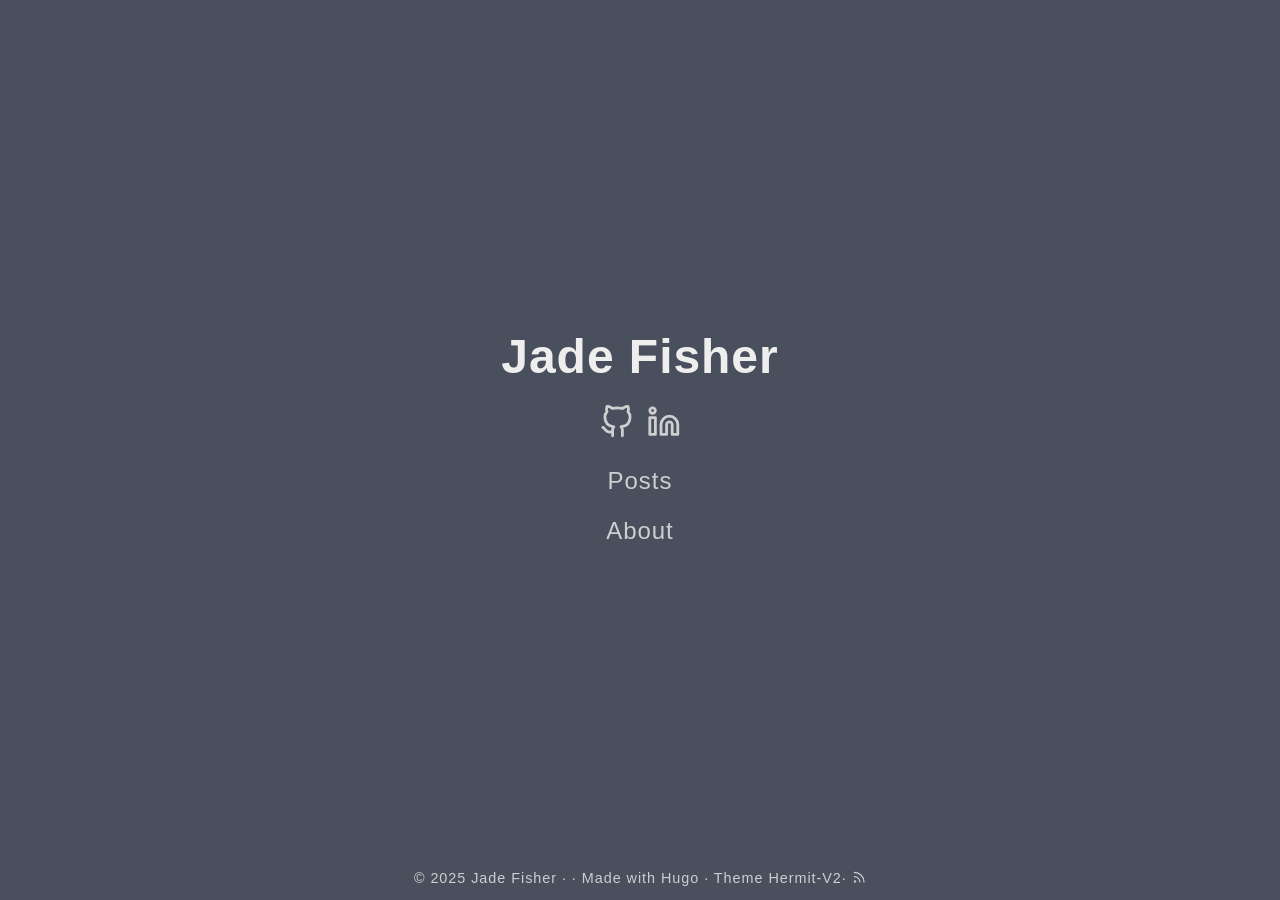
==== index.html @ 9f10a577 "guh" ====
<!doctype html><html lang=en-us><head><meta name=generator content="Hugo 0.148.2"><meta charset=UTF-8><meta charset=utf-8><meta name=viewport content="width=device-width,initial-scale=1"><meta http-equiv=X-UA-Compatible content="ie=edge"><meta name=robots content="index, follow"><meta name=author content><meta name=description content><link rel=author type=text/plain href=/humans.txt><link rel=apple-touch-icon sizes=180x180 href=/apple-touch-icon.png><link rel=icon type=image/png sizes=32x32 href=/favicon-32x32.png><link rel=icon type=image/png sizes=16x16 href=/favicon-16x16.png><link rel=manifest href=/site.webmanifest><meta name=msapplication-TileImage content="/mstile-144x144.png"><meta name=theme-color content="#494f5c"><meta name=msapplication-TileColor content="#494f5c"><link rel=mask-icon href=/safari-pinned-tab.svg color=#494f5c><meta itemprop=name content="Jade Fisher"><meta itemprop=datePublished content="2025-08-21T17:29:22-06:00"><meta itemprop=dateModified content="2025-08-21T17:29:22-06:00"><meta property="og:url" content="https://fisherrjd.github.io/"><meta property="og:site_name" content="Jade Fisher"><meta property="og:title" content="Jade Fisher"><meta property="og:locale" content="en_us"><meta property="og:type" content="website"><meta name=twitter:card content="summary"><meta name=twitter:title content="Jade Fisher"><script type=application/ld+json>{"@context":"https://schema.org","@type":"WebSite","name":"Jade Fisher","description":"","logo":"https://fisherrjd.github.io/favicon.ico","url":"https://fisherrjd.github.io/"}</script><title>Jade Fisher</title><link rel=alternate type=application/rss+xml href=https://fisherrjd.github.io/index.xml title="Jade Fisher"><link rel="stylesheet dns-prefetch preconnect preload prefetch" as=style media=screen href=https://fisherrjd.github.io/css/style.min.4711e8d141f211ce20aa7be840b74301f4794b1e3294efebea5cdf83b4a07253.css integrity="sha256-RxHo0UHyEc4gqnvoQLdDAfR5Sx4ylO/r6lzfg7SgclM=" crossorigin=anonymous></head><body id=page><div id=spotlight class="animated fadeIn"><div id=home-center><h1 id=home-title>Jade Fisher</h1><div id=home-links><a href=https://github.com/fisherrjd target=_blank rel="noopener me" title=Github><svg class="feather" width="24" height="24" viewBox="0 0 24 24" fill="none" stroke="currentColor" stroke-width="2" stroke-linecap="round" stroke-linejoin="round"><path d="M9 19c-5 1.5-5-2.5-7-3m14 6v-3.87a3.37 3.37.0 00-.94-2.61c3.14-.35 6.44-1.54 6.44-7A5.44 5.44.0 0020 4.77 5.07 5.07.0 0019.91 1S18.73.65 16 2.48a13.38 13.38.0 00-7 0C6.27.65 5.09 1 5.09 1A5.07 5.07.0 005 4.77 5.44 5.44.0 003.5 8.55c0 5.42 3.3 6.61 6.44 7A3.37 3.37.0 009 18.13V22"/></svg></a><a href=https://linkedin.com/in/fisherrjd target=_blank rel="noopener me" title=Linkedin><svg class="feather" width="24" height="24" viewBox="0 0 24 24" fill="none" stroke="currentColor" stroke-width="2" stroke-linecap="round" stroke-linejoin="round"><path d="M16 8a6 6 0 016 6v7h-4v-7a2 2 0 00-2-2 2 2 0 00-2 2v7h-4v-7a6 6 0 016-6z"/><rect x="2" y="9" width="4" height="12"/><circle cx="4" cy="4" r="2"/></svg></a></div><nav id=home-nav class=site-nav><a href=https://fisherrjd.github.io/posts/>Posts</a><a href=https://fisherrjd.github.io/about/>About</a></nav></div><div id=home-footer><p>&copy; 2025 <a href=https://fisherrjd.github.io/>Jade Fisher</a>
&#183; &#183; Made with <a href=https://gohugo.io/ target=_blank rel=noopener>Hugo</a>
&#183; Theme <a href=https://github.com/1bl4z3r/hermit-V2 target=_blank rel=noopener>Hermit-V2</a>&#183; <a href=https://fisherrjd.github.io/index.xml target=_blank title=rss><svg width="24" height="24" viewBox="0 0 24 24" fill="none" stroke="currentColor" stroke-width="2" stroke-linecap="round" stroke-linejoin="round" class="feather feather-rss"><path d="M4 11a9 9 0 019 9"/><path d="M4 4a16 16 0 0116 16"/><circle cx="5" cy="19" r="1"/></svg></a></p></div></div><script async src=https://fisherrjd.github.io/js/bundle.min.c7c384e4d29d192bbac6811ae4660bb01767194a5bea56baca77e8260f93ea16.js integrity="sha256-x8OE5NKdGSu6xoEa5GYLsBdnGUpb6la6ynfoJg+T6hY=" crossorigin=anonymous></script></body></html>
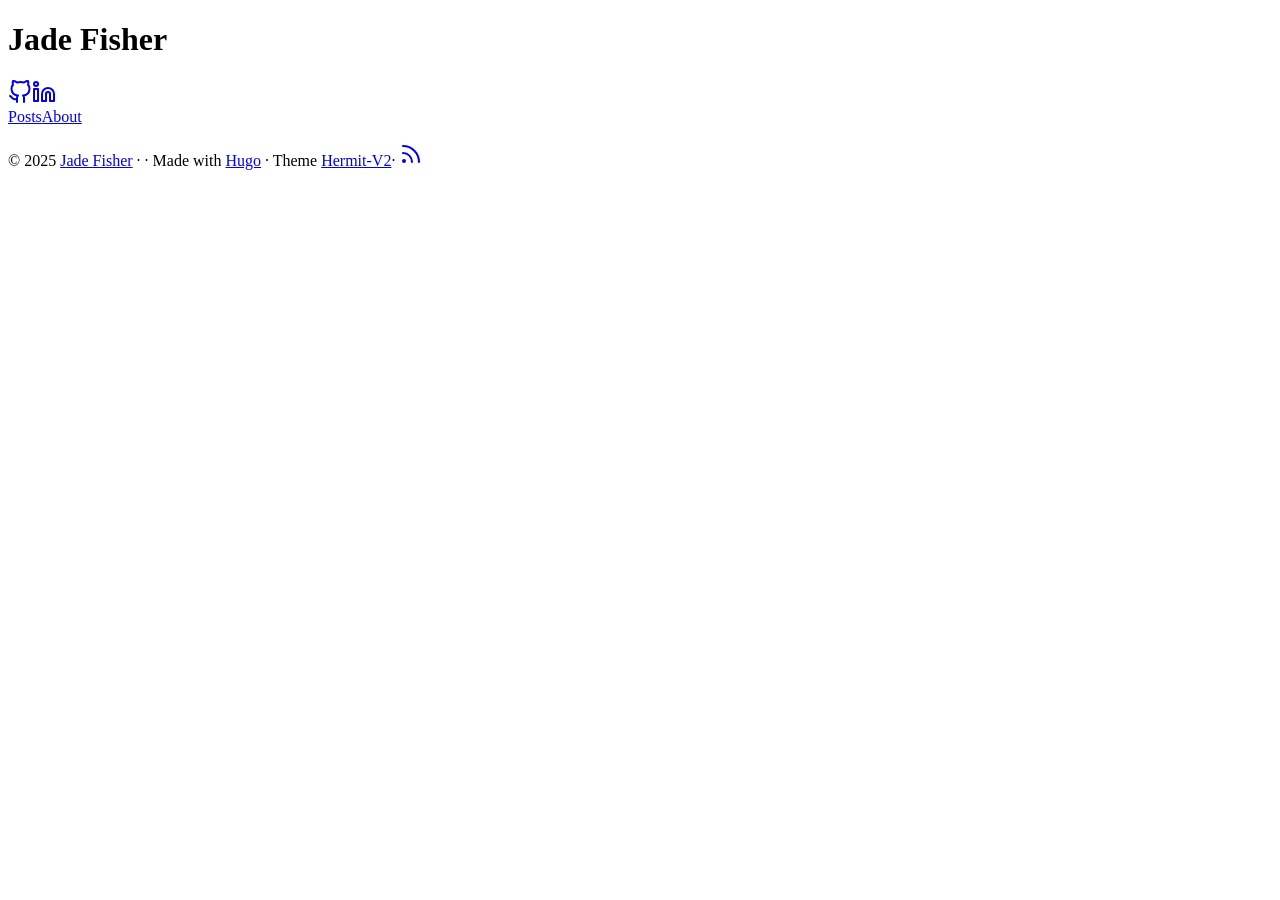
==== commit 0abd5706: "guh" ====
--- a/index.html
+++ b/index.html
@@ -1,3 +1,3 @@
-<!doctype html><html lang=en-us><head><meta name=generator content="Hugo 0.148.2"><meta charset=UTF-8><meta charset=utf-8><meta name=viewport content="width=device-width,initial-scale=1"><meta http-equiv=X-UA-Compatible content="ie=edge"><meta name=robots content="index, follow"><meta name=author content><meta name=description content><link rel=author type=text/plain href=/humans.txt><link rel=apple-touch-icon sizes=180x180 href=/apple-touch-icon.png><link rel=icon type=image/png sizes=32x32 href=/favicon-32x32.png><link rel=icon type=image/png sizes=16x16 href=/favicon-16x16.png><link rel=manifest href=/site.webmanifest><meta name=msapplication-TileImage content="/mstile-144x144.png"><meta name=theme-color content="#494f5c"><meta name=msapplication-TileColor content="#494f5c"><link rel=mask-icon href=/safari-pinned-tab.svg color=#494f5c><meta itemprop=name content="Jade Fisher"><meta itemprop=datePublished content="2025-08-21T17:29:22-06:00"><meta itemprop=dateModified content="2025-08-21T17:29:22-06:00"><meta property="og:url" content="https://fisherrjd.github.io/"><meta property="og:site_name" content="Jade Fisher"><meta property="og:title" content="Jade Fisher"><meta property="og:locale" content="en_us"><meta property="og:type" content="website"><meta name=twitter:card content="summary"><meta name=twitter:title content="Jade Fisher"><script type=application/ld+json>{"@context":"https://schema.org","@type":"WebSite","name":"Jade Fisher","description":"","logo":"https://fisherrjd.github.io/favicon.ico","url":"https://fisherrjd.github.io/"}</script><title>Jade Fisher</title><link rel=alternate type=application/rss+xml href=https://fisherrjd.github.io/index.xml title="Jade Fisher"><link rel="stylesheet dns-prefetch preconnect preload prefetch" as=style media=screen href=https://fisherrjd.github.io/css/style.min.4711e8d141f211ce20aa7be840b74301f4794b1e3294efebea5cdf83b4a07253.css integrity="sha256-RxHo0UHyEc4gqnvoQLdDAfR5Sx4ylO/r6lzfg7SgclM=" crossorigin=anonymous></head><body id=page><div id=spotlight class="animated fadeIn"><div id=home-center><h1 id=home-title>Jade Fisher</h1><div id=home-links><a href=https://github.com/fisherrjd target=_blank rel="noopener me" title=Github><svg class="feather" width="24" height="24" viewBox="0 0 24 24" fill="none" stroke="currentColor" stroke-width="2" stroke-linecap="round" stroke-linejoin="round"><path d="M9 19c-5 1.5-5-2.5-7-3m14 6v-3.87a3.37 3.37.0 00-.94-2.61c3.14-.35 6.44-1.54 6.44-7A5.44 5.44.0 0020 4.77 5.07 5.07.0 0019.91 1S18.73.65 16 2.48a13.38 13.38.0 00-7 0C6.27.65 5.09 1 5.09 1A5.07 5.07.0 005 4.77 5.44 5.44.0 003.5 8.55c0 5.42 3.3 6.61 6.44 7A3.37 3.37.0 009 18.13V22"/></svg></a><a href=https://linkedin.com/in/fisherrjd target=_blank rel="noopener me" title=Linkedin><svg class="feather" width="24" height="24" viewBox="0 0 24 24" fill="none" stroke="currentColor" stroke-width="2" stroke-linecap="round" stroke-linejoin="round"><path d="M16 8a6 6 0 016 6v7h-4v-7a2 2 0 00-2-2 2 2 0 00-2 2v7h-4v-7a6 6 0 016-6z"/><rect x="2" y="9" width="4" height="12"/><circle cx="4" cy="4" r="2"/></svg></a></div><nav id=home-nav class=site-nav><a href=https://fisherrjd.github.io/posts/>Posts</a><a href=https://fisherrjd.github.io/about/>About</a></nav></div><div id=home-footer><p>&copy; 2025 <a href=https://fisherrjd.github.io/>Jade Fisher</a>
+<!doctype html><html lang=en-us><head><meta name=generator content="Hugo 0.148.2"><meta charset=UTF-8><meta charset=utf-8><meta name=viewport content="width=device-width,initial-scale=1"><meta http-equiv=X-UA-Compatible content="ie=edge"><meta name=robots content="index, follow"><meta name=author content><meta name=description content><link rel=author type=text/plain href=/humans.txt><link rel=apple-touch-icon sizes=180x180 href=/apple-touch-icon.png><link rel=icon type=image/png sizes=32x32 href=/favicon-32x32.png><link rel=icon type=image/png sizes=16x16 href=/favicon-16x16.png><link rel=manifest href=/site.webmanifest><meta name=msapplication-TileImage content="/mstile-144x144.png"><meta name=theme-color content="#494f5c"><meta name=msapplication-TileColor content="#494f5c"><link rel=mask-icon href=/safari-pinned-tab.svg color=#494f5c><meta itemprop=name content="Jade Fisher"><meta itemprop=datePublished content="2025-08-21T17:29:22-06:00"><meta itemprop=dateModified content="2025-08-21T17:29:22-06:00"><meta property="og:url" content="https://jade.rip/"><meta property="og:site_name" content="Jade Fisher"><meta property="og:title" content="Jade Fisher"><meta property="og:locale" content="en_us"><meta property="og:type" content="website"><meta name=twitter:card content="summary"><meta name=twitter:title content="Jade Fisher"><script type=application/ld+json>{"@context":"https://schema.org","@type":"WebSite","name":"Jade Fisher","description":"","logo":"https://jade.rip/favicon.ico","url":"https://jade.rip/"}</script><title>Jade Fisher</title><link rel=alternate type=application/rss+xml href=https://jade.rip/index.xml title="Jade Fisher"><link rel="stylesheet dns-prefetch preconnect preload prefetch" as=style media=screen href=https://jade.rip/css/style.min.4711e8d141f211ce20aa7be840b74301f4794b1e3294efebea5cdf83b4a07253.css integrity="sha256-RxHo0UHyEc4gqnvoQLdDAfR5Sx4ylO/r6lzfg7SgclM=" crossorigin=anonymous></head><body id=page><div id=spotlight class="animated fadeIn"><div id=home-center><h1 id=home-title>Jade Fisher</h1><div id=home-links><a href=https://github.com/fisherrjd target=_blank rel="noopener me" title=Github><svg class="feather" width="24" height="24" viewBox="0 0 24 24" fill="none" stroke="currentColor" stroke-width="2" stroke-linecap="round" stroke-linejoin="round"><path d="M9 19c-5 1.5-5-2.5-7-3m14 6v-3.87a3.37 3.37.0 00-.94-2.61c3.14-.35 6.44-1.54 6.44-7A5.44 5.44.0 0020 4.77 5.07 5.07.0 0019.91 1S18.73.65 16 2.48a13.38 13.38.0 00-7 0C6.27.65 5.09 1 5.09 1A5.07 5.07.0 005 4.77 5.44 5.44.0 003.5 8.55c0 5.42 3.3 6.61 6.44 7A3.37 3.37.0 009 18.13V22"/></svg></a><a href=https://linkedin.com/in/fisherrjd target=_blank rel="noopener me" title=Linkedin><svg class="feather" width="24" height="24" viewBox="0 0 24 24" fill="none" stroke="currentColor" stroke-width="2" stroke-linecap="round" stroke-linejoin="round"><path d="M16 8a6 6 0 016 6v7h-4v-7a2 2 0 00-2-2 2 2 0 00-2 2v7h-4v-7a6 6 0 016-6z"/><rect x="2" y="9" width="4" height="12"/><circle cx="4" cy="4" r="2"/></svg></a></div><nav id=home-nav class=site-nav><a href=https://jade.rip/posts/>Posts</a><a href=https://jade.rip/about/>About</a></nav></div><div id=home-footer><p>&copy; 2025 <a href=https://jade.rip/>Jade Fisher</a>
 &#183; &#183; Made with <a href=https://gohugo.io/ target=_blank rel=noopener>Hugo</a>
-&#183; Theme <a href=https://github.com/1bl4z3r/hermit-V2 target=_blank rel=noopener>Hermit-V2</a>&#183; <a href=https://fisherrjd.github.io/index.xml target=_blank title=rss><svg width="24" height="24" viewBox="0 0 24 24" fill="none" stroke="currentColor" stroke-width="2" stroke-linecap="round" stroke-linejoin="round" class="feather feather-rss"><path d="M4 11a9 9 0 019 9"/><path d="M4 4a16 16 0 0116 16"/><circle cx="5" cy="19" r="1"/></svg></a></p></div></div><script async src=https://fisherrjd.github.io/js/bundle.min.c7c384e4d29d192bbac6811ae4660bb01767194a5bea56baca77e8260f93ea16.js integrity="sha256-x8OE5NKdGSu6xoEa5GYLsBdnGUpb6la6ynfoJg+T6hY=" crossorigin=anonymous></script></body></html>+&#183; Theme <a href=https://github.com/1bl4z3r/hermit-V2 target=_blank rel=noopener>Hermit-V2</a>&#183; <a href=https://jade.rip/index.xml target=_blank title=rss><svg width="24" height="24" viewBox="0 0 24 24" fill="none" stroke="currentColor" stroke-width="2" stroke-linecap="round" stroke-linejoin="round" class="feather feather-rss"><path d="M4 11a9 9 0 019 9"/><path d="M4 4a16 16 0 0116 16"/><circle cx="5" cy="19" r="1"/></svg></a></p></div></div><script async src=https://jade.rip/js/bundle.min.c7c384e4d29d192bbac6811ae4660bb01767194a5bea56baca77e8260f93ea16.js integrity="sha256-x8OE5NKdGSu6xoEa5GYLsBdnGUpb6la6ynfoJg+T6hY=" crossorigin=anonymous></script></body></html>
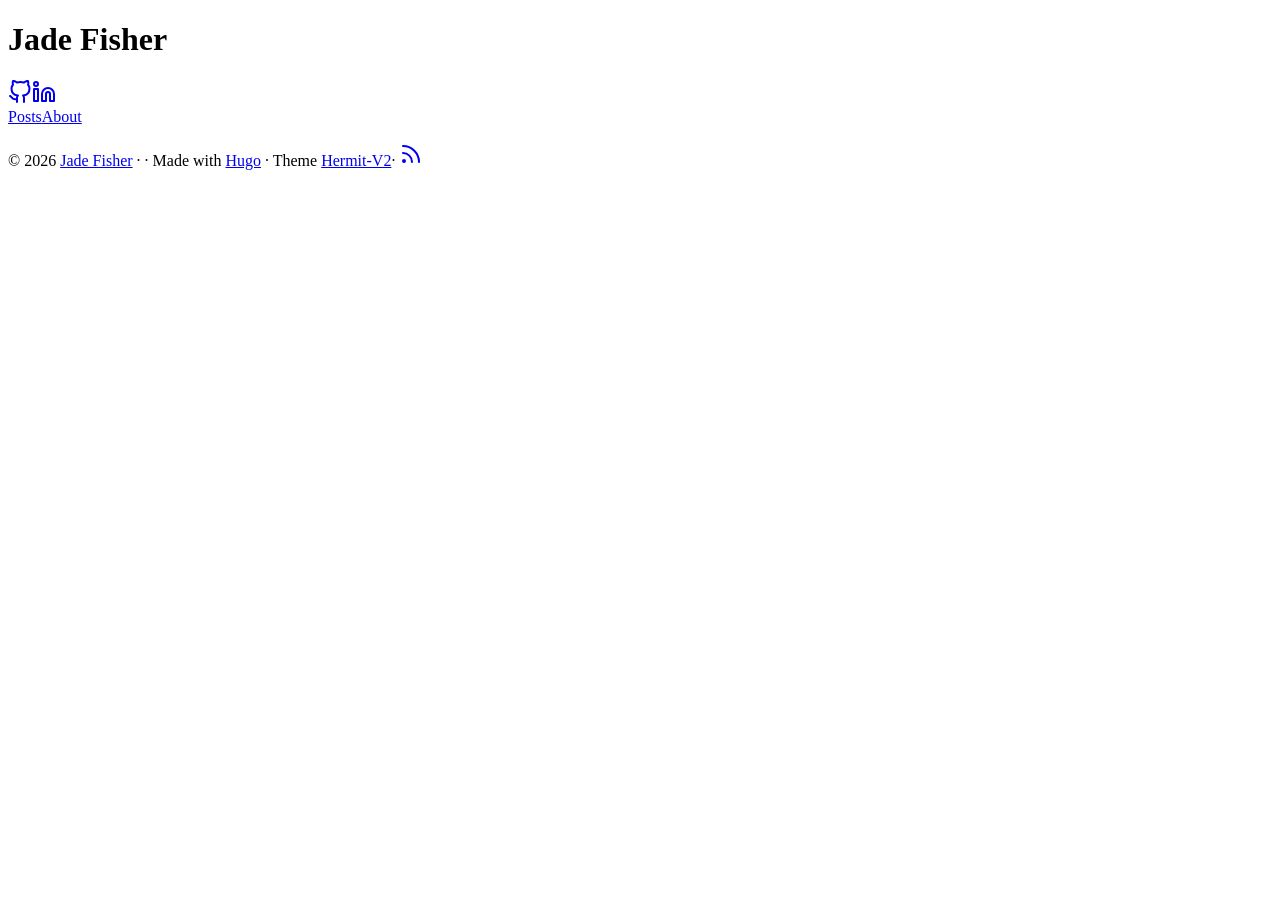
==== commit 0261db19: "guh" ====
--- a/index.html
+++ b/index.html
@@ -1,3 +1,3 @@
-<!doctype html><html lang=en-us><head><meta name=generator content="Hugo 0.148.2"><meta charset=UTF-8><meta charset=utf-8><meta name=viewport content="width=device-width,initial-scale=1"><meta http-equiv=X-UA-Compatible content="ie=edge"><meta name=robots content="index, follow"><meta name=author content><meta name=description content><link rel=author type=text/plain href=/humans.txt><link rel=apple-touch-icon sizes=180x180 href=/apple-touch-icon.png><link rel=icon type=image/png sizes=32x32 href=/favicon-32x32.png><link rel=icon type=image/png sizes=16x16 href=/favicon-16x16.png><link rel=manifest href=/site.webmanifest><meta name=msapplication-TileImage content="/mstile-144x144.png"><meta name=theme-color content="#494f5c"><meta name=msapplication-TileColor content="#494f5c"><link rel=mask-icon href=/safari-pinned-tab.svg color=#494f5c><meta itemprop=name content="Jade Fisher"><meta itemprop=datePublished content="2025-08-21T17:29:22-06:00"><meta itemprop=dateModified content="2025-08-21T17:29:22-06:00"><meta property="og:url" content="https://jade.rip/"><meta property="og:site_name" content="Jade Fisher"><meta property="og:title" content="Jade Fisher"><meta property="og:locale" content="en_us"><meta property="og:type" content="website"><meta name=twitter:card content="summary"><meta name=twitter:title content="Jade Fisher"><script type=application/ld+json>{"@context":"https://schema.org","@type":"WebSite","name":"Jade Fisher","description":"","logo":"https://jade.rip/favicon.ico","url":"https://jade.rip/"}</script><title>Jade Fisher</title><link rel=alternate type=application/rss+xml href=https://jade.rip/index.xml title="Jade Fisher"><link rel="stylesheet dns-prefetch preconnect preload prefetch" as=style media=screen href=https://jade.rip/css/style.min.4711e8d141f211ce20aa7be840b74301f4794b1e3294efebea5cdf83b4a07253.css integrity="sha256-RxHo0UHyEc4gqnvoQLdDAfR5Sx4ylO/r6lzfg7SgclM=" crossorigin=anonymous></head><body id=page><div id=spotlight class="animated fadeIn"><div id=home-center><h1 id=home-title>Jade Fisher</h1><div id=home-links><a href=https://github.com/fisherrjd target=_blank rel="noopener me" title=Github><svg class="feather" width="24" height="24" viewBox="0 0 24 24" fill="none" stroke="currentColor" stroke-width="2" stroke-linecap="round" stroke-linejoin="round"><path d="M9 19c-5 1.5-5-2.5-7-3m14 6v-3.87a3.37 3.37.0 00-.94-2.61c3.14-.35 6.44-1.54 6.44-7A5.44 5.44.0 0020 4.77 5.07 5.07.0 0019.91 1S18.73.65 16 2.48a13.38 13.38.0 00-7 0C6.27.65 5.09 1 5.09 1A5.07 5.07.0 005 4.77 5.44 5.44.0 003.5 8.55c0 5.42 3.3 6.61 6.44 7A3.37 3.37.0 009 18.13V22"/></svg></a><a href=https://linkedin.com/in/fisherrjd target=_blank rel="noopener me" title=Linkedin><svg class="feather" width="24" height="24" viewBox="0 0 24 24" fill="none" stroke="currentColor" stroke-width="2" stroke-linecap="round" stroke-linejoin="round"><path d="M16 8a6 6 0 016 6v7h-4v-7a2 2 0 00-2-2 2 2 0 00-2 2v7h-4v-7a6 6 0 016-6z"/><rect x="2" y="9" width="4" height="12"/><circle cx="4" cy="4" r="2"/></svg></a></div><nav id=home-nav class=site-nav><a href=https://jade.rip/posts/>Posts</a><a href=https://jade.rip/about/>About</a></nav></div><div id=home-footer><p>&copy; 2025 <a href=https://jade.rip/>Jade Fisher</a>
+<!doctype html><html lang=en-us><head><meta name=generator content="Hugo 0.148.2"><meta charset=UTF-8><meta charset=utf-8><meta name=viewport content="width=device-width,initial-scale=1"><meta http-equiv=X-UA-Compatible content="ie=edge"><meta name=robots content="index, follow"><meta name=author content><meta name=description content><link rel=author type=text/plain href=/humans.txt><link rel=apple-touch-icon sizes=180x180 href=/apple-touch-icon.png><link rel=icon type=image/png sizes=32x32 href=/favicon-32x32.png><link rel=icon type=image/png sizes=16x16 href=/favicon-16x16.png><link rel=manifest href=/site.webmanifest><meta name=msapplication-TileImage content="/mstile-144x144.png"><meta name=theme-color content="#494f5c"><meta name=msapplication-TileColor content="#494f5c"><link rel=mask-icon href=/safari-pinned-tab.svg color=#494f5c><meta itemprop=name content="Jade Fisher"><meta itemprop=datePublished content="2025-10-08T21:55:22-06:00"><meta itemprop=dateModified content="2025-10-08T21:55:22-06:00"><meta property="og:url" content="https://jade.rip/"><meta property="og:site_name" content="Jade Fisher"><meta property="og:title" content="Jade Fisher"><meta property="og:locale" content="en_us"><meta property="og:type" content="website"><meta name=twitter:card content="summary"><meta name=twitter:title content="Jade Fisher"><script type=application/ld+json>{"@context":"https://schema.org","@type":"WebSite","name":"Jade Fisher","description":"","logo":"https://jade.rip/favicon.ico","url":"https://jade.rip/"}</script><title>Jade Fisher</title><link rel=alternate type=application/rss+xml href=https://jade.rip/index.xml title="Jade Fisher"><link rel="stylesheet dns-prefetch preconnect preload prefetch" as=style media=screen href=https://jade.rip/css/style.min.4711e8d141f211ce20aa7be840b74301f4794b1e3294efebea5cdf83b4a07253.css integrity="sha256-RxHo0UHyEc4gqnvoQLdDAfR5Sx4ylO/r6lzfg7SgclM=" crossorigin=anonymous></head><body id=page><div id=spotlight class="animated fadeIn"><div id=home-center><h1 id=home-title>Jade Fisher</h1><div id=home-links><a href=https://github.com/fisherrjd target=_blank rel="noopener me" title=Github><svg class="feather" width="24" height="24" viewBox="0 0 24 24" fill="none" stroke="currentColor" stroke-width="2" stroke-linecap="round" stroke-linejoin="round"><path d="M9 19c-5 1.5-5-2.5-7-3m14 6v-3.87a3.37 3.37.0 00-.94-2.61c3.14-.35 6.44-1.54 6.44-7A5.44 5.44.0 0020 4.77 5.07 5.07.0 0019.91 1S18.73.65 16 2.48a13.38 13.38.0 00-7 0C6.27.65 5.09 1 5.09 1A5.07 5.07.0 005 4.77 5.44 5.44.0 003.5 8.55c0 5.42 3.3 6.61 6.44 7A3.37 3.37.0 009 18.13V22"/></svg></a><a href=https://linkedin.com/in/fisherrjd target=_blank rel="noopener me" title=Linkedin><svg class="feather" width="24" height="24" viewBox="0 0 24 24" fill="none" stroke="currentColor" stroke-width="2" stroke-linecap="round" stroke-linejoin="round"><path d="M16 8a6 6 0 016 6v7h-4v-7a2 2 0 00-2-2 2 2 0 00-2 2v7h-4v-7a6 6 0 016-6z"/><rect x="2" y="9" width="4" height="12"/><circle cx="4" cy="4" r="2"/></svg></a></div><nav id=home-nav class=site-nav><a href=https://jade.rip/posts/>Posts</a><a href=https://jade.rip/about/>About</a></nav></div><div id=home-footer><p>&copy; 2026 <a href=https://jade.rip/>Jade Fisher</a>
 &#183; &#183; Made with <a href=https://gohugo.io/ target=_blank rel=noopener>Hugo</a>
 &#183; Theme <a href=https://github.com/1bl4z3r/hermit-V2 target=_blank rel=noopener>Hermit-V2</a>&#183; <a href=https://jade.rip/index.xml target=_blank title=rss><svg width="24" height="24" viewBox="0 0 24 24" fill="none" stroke="currentColor" stroke-width="2" stroke-linecap="round" stroke-linejoin="round" class="feather feather-rss"><path d="M4 11a9 9 0 019 9"/><path d="M4 4a16 16 0 0116 16"/><circle cx="5" cy="19" r="1"/></svg></a></p></div></div><script async src=https://jade.rip/js/bundle.min.c7c384e4d29d192bbac6811ae4660bb01767194a5bea56baca77e8260f93ea16.js integrity="sha256-x8OE5NKdGSu6xoEa5GYLsBdnGUpb6la6ynfoJg+T6hY=" crossorigin=anonymous></script></body></html>
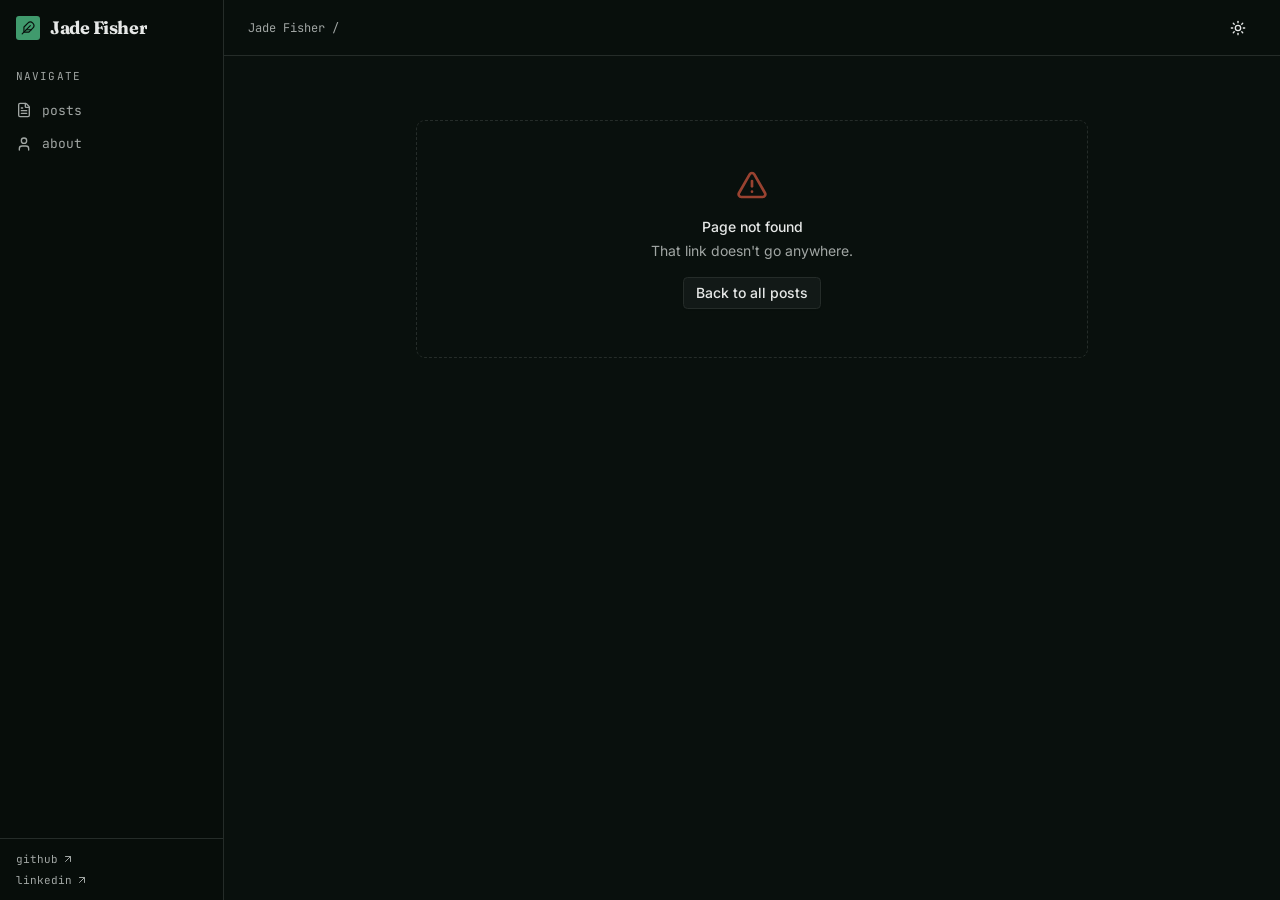
==== commit 7bd443b3: "deploy blog fd5a7ea" ====
--- a/index.html
+++ b/index.html
@@ -1,3 +1,48 @@
-<!doctype html><html lang=en-us><head><meta name=generator content="Hugo 0.148.2"><meta charset=UTF-8><meta charset=utf-8><meta name=viewport content="width=device-width,initial-scale=1"><meta http-equiv=X-UA-Compatible content="ie=edge"><meta name=robots content="index, follow"><meta name=author content><meta name=description content><link rel=author type=text/plain href=/humans.txt><link rel=apple-touch-icon sizes=180x180 href=/apple-touch-icon.png><link rel=icon type=image/png sizes=32x32 href=/favicon-32x32.png><link rel=icon type=image/png sizes=16x16 href=/favicon-16x16.png><link rel=manifest href=/site.webmanifest><meta name=msapplication-TileImage content="/mstile-144x144.png"><meta name=theme-color content="#494f5c"><meta name=msapplication-TileColor content="#494f5c"><link rel=mask-icon href=/safari-pinned-tab.svg color=#494f5c><meta itemprop=name content="Jade Fisher"><meta itemprop=datePublished content="2025-10-08T21:55:22-06:00"><meta itemprop=dateModified content="2025-10-08T21:55:22-06:00"><meta property="og:url" content="https://jade.rip/"><meta property="og:site_name" content="Jade Fisher"><meta property="og:title" content="Jade Fisher"><meta property="og:locale" content="en_us"><meta property="og:type" content="website"><meta name=twitter:card content="summary"><meta name=twitter:title content="Jade Fisher"><script type=application/ld+json>{"@context":"https://schema.org","@type":"WebSite","name":"Jade Fisher","description":"","logo":"https://jade.rip/favicon.ico","url":"https://jade.rip/"}</script><title>Jade Fisher</title><link rel=alternate type=application/rss+xml href=https://jade.rip/index.xml title="Jade Fisher"><link rel="stylesheet dns-prefetch preconnect preload prefetch" as=style media=screen href=https://jade.rip/css/style.min.4711e8d141f211ce20aa7be840b74301f4794b1e3294efebea5cdf83b4a07253.css integrity="sha256-RxHo0UHyEc4gqnvoQLdDAfR5Sx4ylO/r6lzfg7SgclM=" crossorigin=anonymous></head><body id=page><div id=spotlight class="animated fadeIn"><div id=home-center><h1 id=home-title>Jade Fisher</h1><div id=home-links><a href=https://github.com/fisherrjd target=_blank rel="noopener me" title=Github><svg class="feather" width="24" height="24" viewBox="0 0 24 24" fill="none" stroke="currentColor" stroke-width="2" stroke-linecap="round" stroke-linejoin="round"><path d="M9 19c-5 1.5-5-2.5-7-3m14 6v-3.87a3.37 3.37.0 00-.94-2.61c3.14-.35 6.44-1.54 6.44-7A5.44 5.44.0 0020 4.77 5.07 5.07.0 0019.91 1S18.73.65 16 2.48a13.38 13.38.0 00-7 0C6.27.65 5.09 1 5.09 1A5.07 5.07.0 005 4.77 5.44 5.44.0 003.5 8.55c0 5.42 3.3 6.61 6.44 7A3.37 3.37.0 009 18.13V22"/></svg></a><a href=https://linkedin.com/in/fisherrjd target=_blank rel="noopener me" title=Linkedin><svg class="feather" width="24" height="24" viewBox="0 0 24 24" fill="none" stroke="currentColor" stroke-width="2" stroke-linecap="round" stroke-linejoin="round"><path d="M16 8a6 6 0 016 6v7h-4v-7a2 2 0 00-2-2 2 2 0 00-2 2v7h-4v-7a6 6 0 016-6z"/><rect x="2" y="9" width="4" height="12"/><circle cx="4" cy="4" r="2"/></svg></a></div><nav id=home-nav class=site-nav><a href=https://jade.rip/posts/>Posts</a><a href=https://jade.rip/about/>About</a></nav></div><div id=home-footer><p>&copy; 2026 <a href=https://jade.rip/>Jade Fisher</a>
-&#183; &#183; Made with <a href=https://gohugo.io/ target=_blank rel=noopener>Hugo</a>
-&#183; Theme <a href=https://github.com/1bl4z3r/hermit-V2 target=_blank rel=noopener>Hermit-V2</a>&#183; <a href=https://jade.rip/index.xml target=_blank title=rss><svg width="24" height="24" viewBox="0 0 24 24" fill="none" stroke="currentColor" stroke-width="2" stroke-linecap="round" stroke-linejoin="round" class="feather feather-rss"><path d="M4 11a9 9 0 019 9"/><path d="M4 4a16 16 0 0116 16"/><circle cx="5" cy="19" r="1"/></svg></a></p></div></div><script async src=https://jade.rip/js/bundle.min.c7c384e4d29d192bbac6811ae4660bb01767194a5bea56baca77e8260f93ea16.js integrity="sha256-x8OE5NKdGSu6xoEa5GYLsBdnGUpb6la6ynfoJg+T6hY=" crossorigin=anonymous></script></body></html>+<!doctype html>
+<html lang="en">
+  <head>
+    <meta charset="UTF-8" />
+    <link rel="icon" type="image/svg+xml" href="/favicon.svg" />
+    <meta name="viewport" content="width=device-width, initial-scale=1.0" />
+    <title>Jade Fisher</title>
+    <meta name="description" content="Senior Software Engineer writing about backend systems, API architecture, and AI." />
+    <link rel="canonical" href="https://jade.rip/" />
+    <meta property="og:site_name" content="Jade Fisher" />
+    <meta property="og:title" content="Jade Fisher" />
+    <meta property="og:description" content="Senior Software Engineer writing about backend systems, API architecture, and AI." />
+    <meta property="og:url" content="https://jade.rip/" />
+    <meta property="og:type" content="website" />
+    <meta name="twitter:card" content="summary" />
+    <!-- the theme's pre-paint script is injected here by ui() in vite.config.ts -->
+    <script type="module" crossorigin src="/assets/index-CHTDUt3p.js"></script>
+    <link rel="modulepreload" crossorigin href="/assets/button-4BapRsyM.js">
+    <link rel="modulepreload" crossorigin href="/assets/site-D8J-MSdJ.js">
+    <link rel="modulepreload" crossorigin href="/assets/layout-BJYvNkCL.js">
+    <link rel="modulepreload" crossorigin href="/assets/states-DvqV2JI5.js">
+    <link rel="modulepreload" crossorigin href="/assets/posts-CEOsE8tl.js">
+    <link rel="stylesheet" crossorigin href="/assets/index-CPzfpjzS.css">
+    <link rel="preconnect" href="https://fonts.googleapis.com">
+    <link rel="preconnect" href="https://fonts.gstatic.com" crossorigin="">
+    <link rel="stylesheet" href="https://fonts.googleapis.com/css2?family=Fraunces&amp;display=swap" data-ui-font="Fraunces">
+    <link rel="stylesheet" href="https://fonts.googleapis.com/css2?family=Inter:wght@400;500;600;700&amp;display=swap" data-ui-font="Inter">
+    <link rel="stylesheet" href="https://fonts.googleapis.com/css2?family=JetBrains+Mono:wght@400;500;700&amp;display=swap" data-ui-font="JetBrains Mono">
+    <style id="ui-theme">:root { --radius: 6px; --shadow-offset: 4px; --ui-font-heading: "Fraunces", ui-sans-serif, system-ui, sans-serif; --ui-font-body: "Inter", ui-sans-serif, system-ui, sans-serif; --ui-font-mono: "JetBrains Mono", ui-monospace, monospace; --background: 150 22.2% 96.5%; --foreground: 150 7.7% 10.2%; --card: 150 50% 99.2%; --popover: 150 50% 99.2%; --sidebar: 150 12.5% 93.7%; --secondary: 150 10.7% 89%; --muted: 150 13% 91%; --muted-foreground: 156 2.8% 35.1%; --border: 150 7.3% 83.9%; --input: 156 5.3% 81.4%; --outline: 150 9.5% 8.2%; --primary: 150 43.7% 40.4%; --primary-text: 155 76.1% 26.3%; --accent: 42 63.1% 87.3%; --accent-foreground: 43 62.3% 13.5%; --highlight: 43 25.4% 34.7%; --accent-fill: 43 39.2% 75.5%; --destructive: 10 63.8% 45.5%; --chart-3: 266 100% 84.9%; --chart-4: 357 100% 83.1%; --success: 130 75.2% 26.9%; --warning: 38 72.4% 34.1%; --card-foreground: 150 7.7% 10.2%; --popover-foreground: 150 7.7% 10.2%; --secondary-foreground: 150 7.7% 10.2%; --primary-foreground: 154 30.4% 4.5%; --accent-fill-foreground: 154 30.4% 4.5%; --destructive-foreground: 0 0% 100%; --ring: 155 76.1% 26.3%; --chart-1: 150 43.7% 40.4%; --chart-2: 43 39.2% 75.5%; --chart-1-foreground: 154 30.4% 4.5%; --chart-2-foreground: 154 30.4% 4.5%; --chart-3-foreground: 154 30.4% 4.5%; --chart-4-foreground: 154 30.4% 4.5%; }
+:root.dark { --background: 154 28% 4.9%; --foreground: 150 4.2% 90.6%; --card: 154 17.9% 7.6%; --popover: 154 16.3% 8.4%; --sidebar: 150 30% 3.9%; --secondary: 154 10.1% 13.5%; --muted: 154 11.9% 11.6%; --muted-foreground: 156 2.7% 64.1%; --border: 154 8.6% 15.9%; --input: 154 7.7% 17.8%; --outline: 160 5.5% 89.2%; --primary: 150 41.3% 42.7%; --primary-text: 148 39.2% 55.5%; --accent: 43 87.8% 9.6%; --accent-foreground: 43 55.1% 82.5%; --highlight: 43 39.2% 75.5%; --accent-fill: 43 39.2% 75.5%; --destructive: 10 65.4% 54.7%; --chart-3: 266 71.7% 77.8%; --chart-4: 356 80.5% 75.9%; --success: 123 43.1% 58.6%; --warning: 37 91.3% 59.6%; --card-foreground: 150 4.2% 90.6%; --popover-foreground: 150 4.2% 90.6%; --secondary-foreground: 150 4.2% 90.6%; --primary-foreground: 154 30.4% 4.5%; --accent-fill-foreground: 154 30.4% 4.5%; --destructive-foreground: 154 30.4% 4.5%; --ring: 148 39.2% 55.5%; --chart-1: 150 41.3% 42.7%; --chart-2: 43 39.2% 75.5%; --chart-1-foreground: 154 30.4% 4.5%; --chart-2-foreground: 154 30.4% 4.5%; --chart-3-foreground: 154 30.4% 4.5%; --chart-4-foreground: 154 30.4% 4.5%; }</style>
+    <script>
+      // @fisherrjd/ui: apply the look and the saved mode before first paint
+      ;(() => {
+        const c = {"look":"line","mode":"dark","locked":false,"key":"app.mode"}
+        let mode = c.mode
+        if (!c.locked) {
+          const saved = localStorage.getItem(c.key)
+          if (saved === 'light' || saved === 'dark') mode = saved
+        }
+        document.documentElement.dataset.look = c.look
+        document.documentElement.classList.toggle('dark', mode === 'dark')
+      })()
+    </script>
+  </head>
+  <body>
+    <div id="app"></div>
+  </body>
+</html>
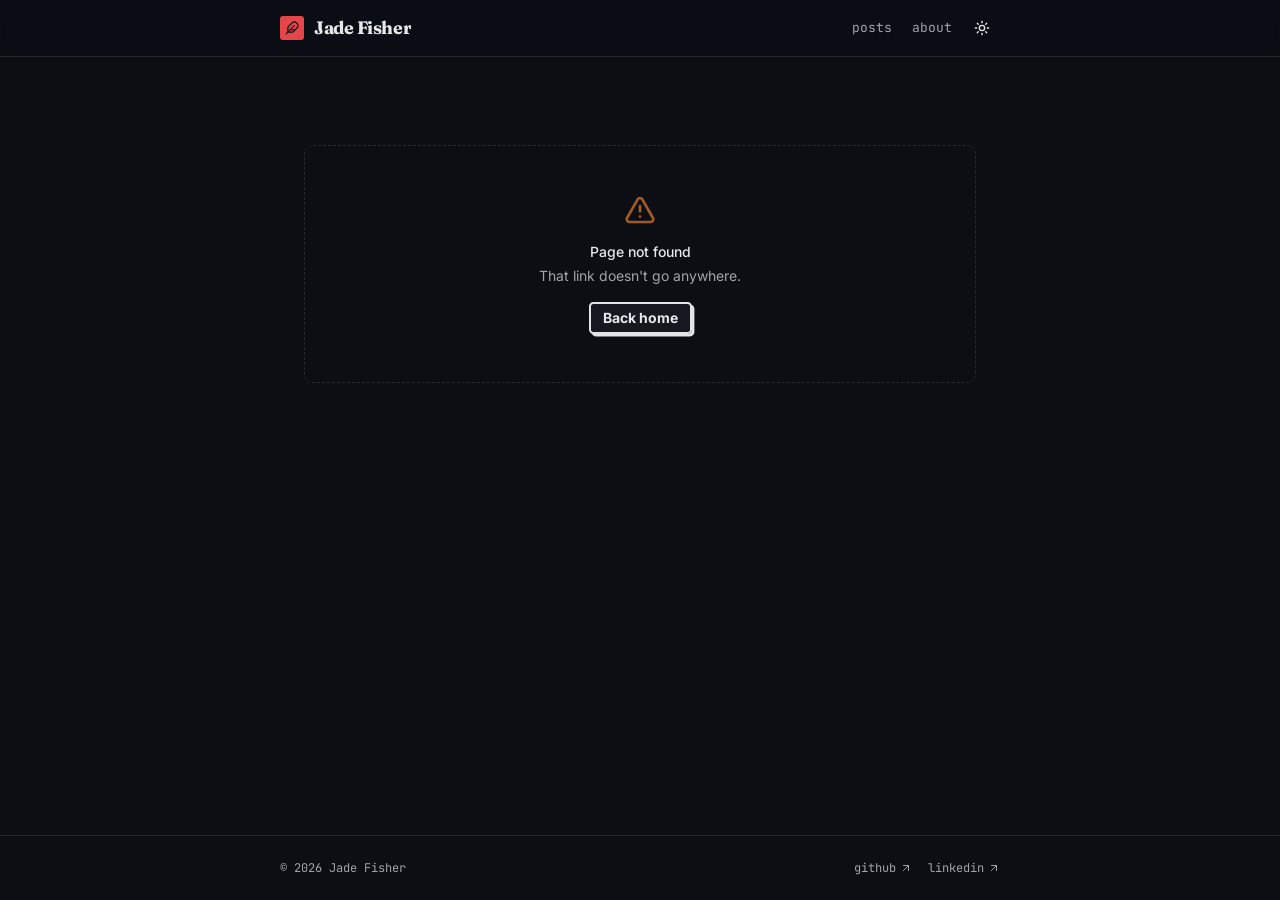
==== commit 9d37dc3d: "deploy blog fd5a7ea" ====
--- a/index.html
+++ b/index.html
@@ -14,24 +14,25 @@
     <meta property="og:type" content="website" />
     <meta name="twitter:card" content="summary" />
     <!-- the theme's pre-paint script is injected here by ui() in vite.config.ts -->
-    <script type="module" crossorigin src="/assets/index-CHTDUt3p.js"></script>
-    <link rel="modulepreload" crossorigin href="/assets/button-4BapRsyM.js">
-    <link rel="modulepreload" crossorigin href="/assets/site-D8J-MSdJ.js">
-    <link rel="modulepreload" crossorigin href="/assets/layout-BJYvNkCL.js">
-    <link rel="modulepreload" crossorigin href="/assets/states-DvqV2JI5.js">
-    <link rel="modulepreload" crossorigin href="/assets/posts-CEOsE8tl.js">
-    <link rel="stylesheet" crossorigin href="/assets/index-CPzfpjzS.css">
+    <script type="module" crossorigin src="/assets/index-ayvGw0ho.js"></script>
+    <link rel="modulepreload" crossorigin href="/assets/button-yzJIlL80.js">
+    <link rel="modulepreload" crossorigin href="/assets/PostCard-Cl5FAzdv.js">
+    <link rel="modulepreload" crossorigin href="/assets/triangle-alert-B6eSoBe2.js">
+    <link rel="modulepreload" crossorigin href="/assets/ThemeToggle-cBC8NHed.js">
+    <link rel="modulepreload" crossorigin href="/assets/site-BVtHhxSj.js">
+    <link rel="modulepreload" crossorigin href="/assets/posts-DQZ6XC7D.js">
+    <link rel="stylesheet" crossorigin href="/assets/index-BiwGG9uH.css">
     <link rel="preconnect" href="https://fonts.googleapis.com">
     <link rel="preconnect" href="https://fonts.gstatic.com" crossorigin="">
     <link rel="stylesheet" href="https://fonts.googleapis.com/css2?family=Fraunces&amp;display=swap" data-ui-font="Fraunces">
     <link rel="stylesheet" href="https://fonts.googleapis.com/css2?family=Inter:wght@400;500;600;700&amp;display=swap" data-ui-font="Inter">
     <link rel="stylesheet" href="https://fonts.googleapis.com/css2?family=JetBrains+Mono:wght@400;500;700&amp;display=swap" data-ui-font="JetBrains Mono">
-    <style id="ui-theme">:root { --radius: 6px; --shadow-offset: 4px; --ui-font-heading: "Fraunces", ui-sans-serif, system-ui, sans-serif; --ui-font-body: "Inter", ui-sans-serif, system-ui, sans-serif; --ui-font-mono: "JetBrains Mono", ui-monospace, monospace; --background: 150 22.2% 96.5%; --foreground: 150 7.7% 10.2%; --card: 150 50% 99.2%; --popover: 150 50% 99.2%; --sidebar: 150 12.5% 93.7%; --secondary: 150 10.7% 89%; --muted: 150 13% 91%; --muted-foreground: 156 2.8% 35.1%; --border: 150 7.3% 83.9%; --input: 156 5.3% 81.4%; --outline: 150 9.5% 8.2%; --primary: 150 43.7% 40.4%; --primary-text: 155 76.1% 26.3%; --accent: 42 63.1% 87.3%; --accent-foreground: 43 62.3% 13.5%; --highlight: 43 25.4% 34.7%; --accent-fill: 43 39.2% 75.5%; --destructive: 10 63.8% 45.5%; --chart-3: 266 100% 84.9%; --chart-4: 357 100% 83.1%; --success: 130 75.2% 26.9%; --warning: 38 72.4% 34.1%; --card-foreground: 150 7.7% 10.2%; --popover-foreground: 150 7.7% 10.2%; --secondary-foreground: 150 7.7% 10.2%; --primary-foreground: 154 30.4% 4.5%; --accent-fill-foreground: 154 30.4% 4.5%; --destructive-foreground: 0 0% 100%; --ring: 155 76.1% 26.3%; --chart-1: 150 43.7% 40.4%; --chart-2: 43 39.2% 75.5%; --chart-1-foreground: 154 30.4% 4.5%; --chart-2-foreground: 154 30.4% 4.5%; --chart-3-foreground: 154 30.4% 4.5%; --chart-4-foreground: 154 30.4% 4.5%; }
-:root.dark { --background: 154 28% 4.9%; --foreground: 150 4.2% 90.6%; --card: 154 17.9% 7.6%; --popover: 154 16.3% 8.4%; --sidebar: 150 30% 3.9%; --secondary: 154 10.1% 13.5%; --muted: 154 11.9% 11.6%; --muted-foreground: 156 2.7% 64.1%; --border: 154 8.6% 15.9%; --input: 154 7.7% 17.8%; --outline: 160 5.5% 89.2%; --primary: 150 41.3% 42.7%; --primary-text: 148 39.2% 55.5%; --accent: 43 87.8% 9.6%; --accent-foreground: 43 55.1% 82.5%; --highlight: 43 39.2% 75.5%; --accent-fill: 43 39.2% 75.5%; --destructive: 10 65.4% 54.7%; --chart-3: 266 71.7% 77.8%; --chart-4: 356 80.5% 75.9%; --success: 123 43.1% 58.6%; --warning: 37 91.3% 59.6%; --card-foreground: 150 4.2% 90.6%; --popover-foreground: 150 4.2% 90.6%; --secondary-foreground: 150 4.2% 90.6%; --primary-foreground: 154 30.4% 4.5%; --accent-fill-foreground: 154 30.4% 4.5%; --destructive-foreground: 154 30.4% 4.5%; --ring: 148 39.2% 55.5%; --chart-1: 150 41.3% 42.7%; --chart-2: 43 39.2% 75.5%; --chart-1-foreground: 154 30.4% 4.5%; --chart-2-foreground: 154 30.4% 4.5%; --chart-3-foreground: 154 30.4% 4.5%; --chart-4-foreground: 154 30.4% 4.5%; }</style>
+    <style id="ui-theme">:root { --radius: 6px; --shadow-offset: 4px; --ui-font-heading: "Fraunces", ui-sans-serif, system-ui, sans-serif; --ui-font-body: "Inter", ui-sans-serif, system-ui, sans-serif; --ui-font-mono: "JetBrains Mono", ui-monospace, monospace; --background: 216 33.3% 97.1%; --foreground: 228 9.1% 10.8%; --card: 240 100% 99.6%; --popover: 240 100% 99.6%; --sidebar: 220 21.4% 94.5%; --secondary: 230 12% 90.2%; --muted: 223 17.1% 92%; --muted-foreground: 223 3.8% 36.3%; --border: 223 9.1% 84.9%; --input: 223 7.9% 82.5%; --outline: 225 8.7% 9%; --primary: 358 63.4% 51.8%; --primary-text: 353 80.4% 40%; --accent: 216 89.2% 92.7%; --accent-foreground: 219 58.9% 21%; --highlight: 219 39.4% 43.3%; --accent-fill: 218 62.3% 69.8%; --destructive: 27 76.2% 37.8%; --chart-3: 117 67.6% 64.9%; --chart-4: 293 73.5% 80.8%; --success: 130 75.2% 26.9%; --warning: 38 72.4% 34.1%; --card-foreground: 228 9.1% 10.8%; --popover-foreground: 228 9.1% 10.8%; --secondary-foreground: 228 9.1% 10.8%; --primary-foreground: 0 0% 100%; --accent-fill-foreground: 225 26.7% 5.9%; --destructive-foreground: 0 0% 100%; --ring: 353 80.4% 40%; --chart-1: 358 63.4% 51.8%; --chart-2: 218 62.3% 69.8%; --chart-1-foreground: 0 0% 100%; --chart-2-foreground: 225 26.7% 5.9%; --chart-3-foreground: 225 26.7% 5.9%; --chart-4-foreground: 225 26.7% 5.9%; }
+:root.dark { --background: 225 25% 6.3%; --foreground: 220 6.7% 91.2%; --card: 223 15.6% 8.8%; --popover: 225 16% 9.8%; --sidebar: 223 28% 4.9%; --secondary: 225 10.5% 14.9%; --muted: 225 12.1% 12.9%; --muted-foreground: 228 2.8% 64.9%; --border: 225 9.1% 17.3%; --input: 225 8.2% 19.2%; --outline: 225 7.7% 89.8%; --primary: 359 73.6% 58.4%; --primary-text: 2 93.2% 71.4%; --accent: 218 46.3% 16.1%; --accent-foreground: 218 88.5% 89.8%; --highlight: 218 62.3% 69.8%; --accent-fill: 218 56.9% 67.3%; --destructive: 26 74.2% 52.9%; --chart-3: 117 55.3% 57.1%; --chart-4: 292 51.8% 73.1%; --success: 123 43.1% 58.6%; --warning: 37 91.3% 59.6%; --card-foreground: 220 6.7% 91.2%; --popover-foreground: 220 6.7% 91.2%; --secondary-foreground: 220 6.7% 91.2%; --primary-foreground: 225 26.7% 5.9%; --accent-fill-foreground: 225 26.7% 5.9%; --destructive-foreground: 225 26.7% 5.9%; --ring: 2 93.2% 71.4%; --chart-1: 359 73.6% 58.4%; --chart-2: 218 56.9% 67.3%; --chart-1-foreground: 225 26.7% 5.9%; --chart-2-foreground: 225 26.7% 5.9%; --chart-3-foreground: 225 26.7% 5.9%; --chart-4-foreground: 225 26.7% 5.9%; }</style>
     <script>
       // @fisherrjd/ui: apply the look and the saved mode before first paint
       ;(() => {
-        const c = {"look":"line","mode":"dark","locked":false,"key":"app.mode"}
+        const c = {"look":"block","mode":"dark","locked":false,"key":"app.mode"}
         let mode = c.mode
         if (!c.locked) {
           const saved = localStorage.getItem(c.key)
